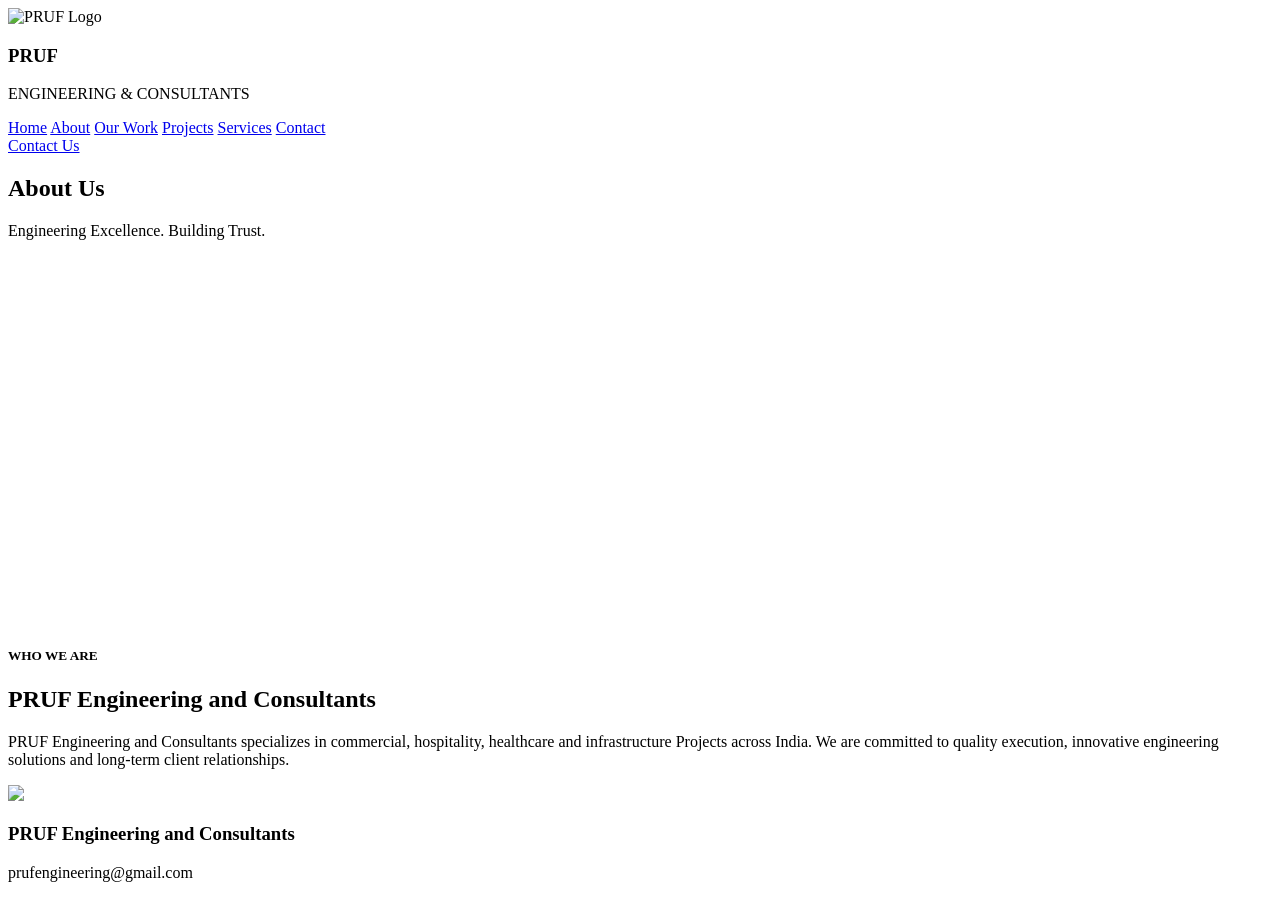
==== about.html @ b4ef23fe "Add files via upload" ====
<!DOCTYPE html>
<html lang="en">

<head>
<meta charset="UTF-8">
<meta name="viewport" content="width=device-width, initial-scale=1.0">
<title>About Us | PRUF Engineering and Consultants</title>
<link rel="stylesheet" href="css/style.css">
</head>

<body>

<header>

<div class="logo">

<img src="images/logo.png" alt="PRUF Logo">

<div class="logo-text">

<h3>PRUF</h3>

<p>ENGINEERING & CONSULTANTS</p>

</div>

</div>

<nav>
<a href="index.html">Home</a>
<a href="about.html">About</a>
<a href="our-work.html">Our Work</a>
<a href="Projects.html">Projects</a>
<a href="services.html">Services</a>
<a href="contact.html">Contact</a>
</nav>

<a href="contact.html" class="nav-btn">
Contact Us
</a>

</header>

<section class="hero" style="height:450px;">

<div class="hero-content">

<h1>About Us</h1>

<p>
Engineering Excellence. Building Trust.
</p>

</div>

</section>

<section class="about-home">

<div class="about-text">

<h5>WHO WE ARE</h5>

<h2>
PRUF Engineering and Consultants
</h2>

<p>

PRUF Engineering and Consultants specializes in
commercial, hospitality, healthcare and infrastructure
Projects across India.

We are committed to quality execution, innovative
engineering solutions and long-term client relationships.

</p>

</div>

<div class="about-image">

<img src="images/estimate-section.jpg">

</div>

</section>

<footer>

<div class="footer-content">

<h3>PRUF Engineering and Consultants</h3>

<p>prufengineering@gmail.com</p>

</div>

</footer>

</body>
</html>
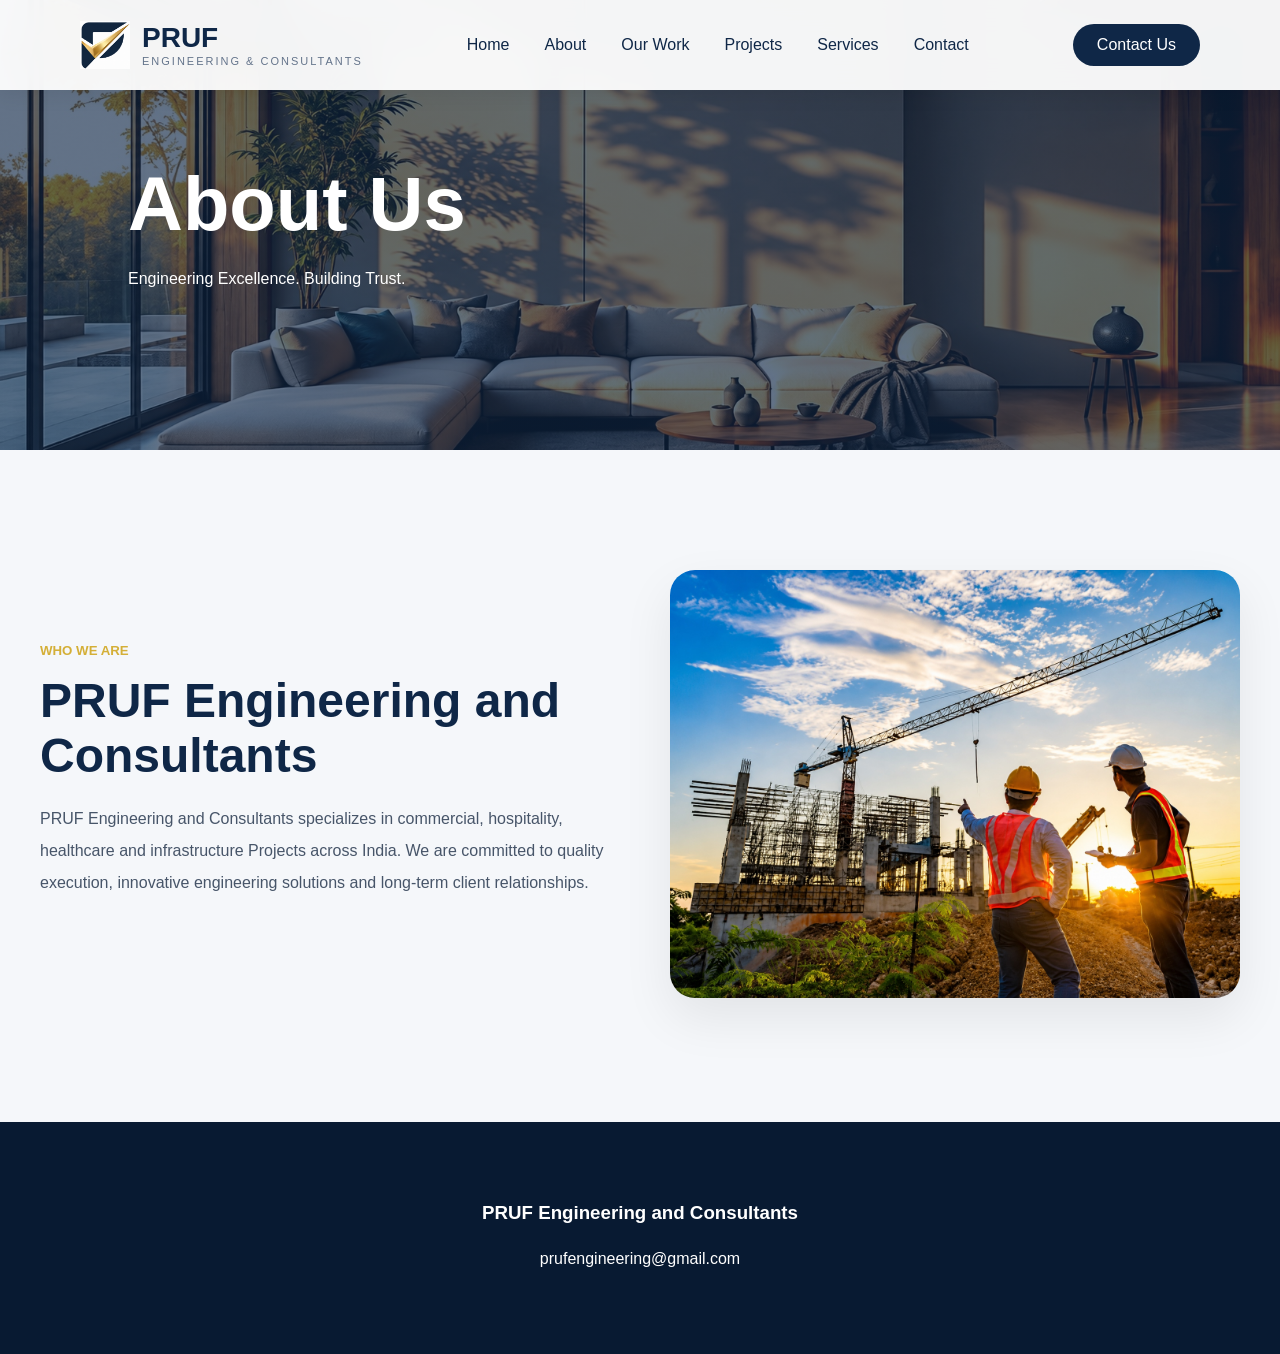
==== commit e2af0e22: "Add files via upload" ====
--- a/about.html
+++ b/about.html
@@ -30,7 +30,7 @@
 <a href="index.html">Home</a>
 <a href="about.html">About</a>
 <a href="our-work.html">Our Work</a>
-<a href="Projects.html">Projects</a>
+<a href="projects.html">Projects</a>
 <a href="services.html">Services</a>
 <a href="contact.html">Contact</a>
 </nav>
--- a/css/style.css
+++ b/css/style.css
@@ -0,0 +1,1041 @@
+/* =========================
+   GLOBAL
+========================= */
+
+*{
+margin:0;
+padding:0;
+box-sizing:border-box;
+font-family:'Poppins',sans-serif;
+}
+
+:root{
+
+--navy:#0F2747;
+--navy-light:#1A3B69;
+--gold:#D4AF37;
+--white:#ffffff;
+--light:#F5F7FA;
+--text:#475569;
+
+}
+
+html{
+scroll-behavior:smooth;
+}
+
+body{
+background:var(--light);
+overflow-x:hidden;
+color:var(--text);
+}
+
+/* =========================
+   HEADER
+========================= */
+
+header{
+
+position:fixed;
+
+top:0;
+left:0;
+
+width:100%;
+
+height:90px;
+
+display:flex;
+justify-content:space-between;
+align-items:center;
+
+padding:0 80px;
+
+background:rgba(255,255,255,.95);
+
+backdrop-filter:blur(15px);
+
+box-shadow:
+0 4px 20px rgba(0,0,0,.08);
+
+z-index:1000;
+}
+
+.logo{
+
+display:flex;
+align-items:center;
+gap:12px;
+}
+
+.logo img{
+
+width:55px;
+height:55px;
+
+object-fit:contain;
+}
+
+.logo-text{
+
+display:flex;
+flex-direction:column;
+
+line-height:1;
+}
+
+.logo-text h3{
+
+font-size:28px;
+
+font-weight:700;
+
+color:var(--navy);
+
+margin:0;
+}
+
+.logo-text p{
+
+font-size:11px;
+
+letter-spacing:2px;
+
+text-transform:uppercase;
+
+color:#64748B;
+
+margin-top:4px;
+}
+
+.logo img{
+
+width:50px;
+height:50px;
+
+object-fit:contain;
+}
+
+nav{
+
+display:flex;
+gap:35px;
+}
+
+nav a{
+
+text-decoration:none;
+
+color:var(--navy);
+
+font-weight:500;
+
+transition:.3s;
+}
+
+nav a:hover{
+
+color:var(--gold);
+}
+
+.nav-btn{
+
+background:var(--navy);
+
+color:white;
+
+padding:12px 24px;
+
+border-radius:50px;
+
+text-decoration:none;
+}
+
+/* =========================
+   HERO
+========================= */
+
+.hero{
+
+height:100vh;
+
+background:
+linear-gradient(
+rgba(15,39,71,.65),
+rgba(15,39,71,.65)
+),
+url('../images/hero.jpg');
+
+background-size:cover;
+background-position:center;
+
+display:flex;
+align-items:center;
+
+padding:0 10%;
+}
+
+.hero-content{
+
+max-width:700px;
+
+color:white;
+}
+
+.hero-tag{
+
+letter-spacing:3px;
+
+font-size:14px;
+
+margin-bottom:20px;
+}
+
+.hero h1{
+
+font-size:76px;
+
+line-height:1.1;
+
+margin-bottom:25px;
+}
+
+.hero-text{
+
+font-size:18px;
+
+line-height:1.8;
+
+margin-bottom:35px;
+}
+
+.hero-buttons{
+
+display:flex;
+gap:15px;
+}
+
+.btn{
+
+display:inline-block;
+
+background:var(--gold);
+
+color:var(--navy);
+
+padding:16px 32px;
+
+border-radius:50px;
+
+font-weight:600;
+
+text-decoration:none;
+
+transition:.3s;
+}
+
+.btn:hover{
+
+transform:translateY(-4px);
+}
+
+.btn-outline{
+
+display:inline-block;
+
+border:2px solid white;
+
+padding:16px 32px;
+
+border-radius:50px;
+
+text-decoration:none;
+
+color:white;
+}
+
+/* =========================
+   FLOATING CARDS
+========================= */
+
+.floating-services{
+
+max-width:1300px;
+
+margin:auto;
+
+margin-top:-90px;
+
+display:grid;
+
+grid-template-columns:
+repeat(3,1fr);
+
+gap:30px;
+
+padding:0 40px;
+
+position:relative;
+z-index:100;
+}
+
+.service-card{
+
+background:white;
+
+padding:45px 35px;
+
+border-radius:25px;
+
+text-align:center;
+
+box-shadow:
+0 20px 50px rgba(0,0,0,.08);
+
+transition:.3s;
+}
+
+.service-card:hover{
+
+transform:translateY(-10px);
+}
+
+.icon-circle{
+
+width:100px;
+height:100px;
+
+border-radius:50%;
+
+background:#F2F4F7;
+
+display:flex;
+justify-content:center;
+align-items:center;
+
+font-size:38px;
+
+margin:auto;
+
+margin-bottom:25px;
+}
+
+.service-card h3{
+
+color:var(--navy);
+
+margin-bottom:15px;
+}
+
+.service-card p{
+
+line-height:1.8;
+}
+
+.service-card a{
+
+display:inline-block;
+
+margin-top:20px;
+
+color:var(--navy);
+
+text-decoration:none;
+
+font-weight:600;
+}
+
+/* =========================
+   ABOUT HOME
+========================= */
+
+.about-home{
+
+max-width:1300px;
+
+margin:120px auto;
+
+display:grid;
+
+grid-template-columns:
+1fr 1fr;
+
+gap:60px;
+
+align-items:center;
+
+padding:0 40px;
+}
+
+.about-image img{
+
+width:100%;
+
+border-radius:25px;
+
+box-shadow:
+0 20px 50px rgba(0,0,0,.08);
+}
+
+.about-text h5{
+
+color:var(--gold);
+
+margin-bottom:15px;
+}
+
+.about-text h2{
+
+font-size:48px;
+
+color:var(--navy);
+
+margin-bottom:20px;
+}
+
+.about-text p{
+
+line-height:2;
+
+margin-bottom:30px;
+}
+
+/* =========================
+   ESTIMATE SECTION
+========================= */
+
+.estimate-section{
+
+max-width:1300px;
+
+margin:120px auto;
+
+display:grid;
+
+grid-template-columns:
+1fr 1fr;
+
+overflow:hidden;
+
+border-radius:30px;
+
+box-shadow:
+0 20px 50px rgba(0,0,0,.08);
+}
+
+.estimate-left{
+
+background:var(--navy);
+
+padding:80px;
+
+color:white;
+
+display:flex;
+
+flex-direction:column;
+
+justify-content:center;
+}
+
+.estimate-left h5{
+
+color:var(--gold);
+
+margin-bottom:15px;
+}
+
+.estimate-left h2{
+
+font-size:56px;
+
+margin-bottom:20px;
+}
+
+.estimate-left p{
+
+line-height:1.9;
+
+margin-bottom:30px;
+}
+
+.estimate-right img{
+
+width:100%;
+height:100%;
+
+object-fit:cover;
+
+display:block;
+}
+
+/* =========================
+   SECTION HEADER
+========================= */
+
+.section-header{
+
+text-align:center;
+
+margin-bottom:50px;
+}
+
+.section-header h5{
+
+color:var(--gold);
+
+margin-bottom:15px;
+}
+
+.section-header h2{
+
+font-size:48px;
+
+color:var(--navy);
+}
+
+/* =========================
+   Projects
+========================= */
+
+.featured-Projects{
+
+padding:120px 5%;
+}
+
+.project-grid{
+
+display:grid;
+
+grid-template-columns:
+repeat(3,1fr);
+
+gap:30px;
+}
+
+.project-card{
+
+background:white;
+
+border-radius:25px;
+
+overflow:hidden;
+
+box-shadow:
+0 20px 50px rgba(0,0,0,.08);
+
+transition:.3s;
+}
+
+.project-card:hover{
+
+transform:translateY(-10px);
+}
+
+.project-card img{
+
+width:100%;
+height:260px;
+
+object-fit:cover;
+}
+
+.project-content{
+
+padding:25px;
+}
+
+.project-content h3{
+
+color:var(--navy);
+
+margin-bottom:10px;
+}
+
+.center-btn{
+
+text-align:center;
+
+margin-top:50px;
+}
+
+/* =========================
+   STATS
+========================= */
+
+.stats{
+
+background:var(--navy);
+
+padding:100px 10%;
+
+display:grid;
+
+grid-template-columns:
+repeat(3,1fr);
+
+text-align:center;
+}
+
+.stat-box h2{
+
+font-size:70px;
+
+color:var(--gold);
+
+margin-bottom:10px;
+}
+
+.stat-box p{
+
+color:white;
+}
+
+/* =========================
+   CLIENTS
+========================= */
+
+.clients{
+
+padding:120px 5%;
+}
+
+.client-logos{
+
+display:flex;
+
+justify-content:center;
+align-items:center;
+gap:60px;
+
+flex-wrap:wrap;
+}
+
+.client-logos img{
+
+height:80px;
+
+opacity:.85;
+
+transition:.3s;
+}
+
+.client-logos img:hover{
+
+opacity:1;
+}
+
+/* =========================
+   CTA
+========================= */
+
+.cta{
+
+background:white;
+
+padding:120px 20px;
+
+text-align:center;
+}
+
+.cta h2{
+
+font-size:50px;
+
+color:var(--navy);
+
+margin-bottom:20px;
+}
+
+.cta p{
+
+max-width:700px;
+
+margin:auto;
+
+margin-bottom:35px;
+}
+
+/* =========================
+   FOOTER
+========================= */
+
+footer{
+
+background:#081A32;
+
+padding:80px 20px;
+
+color:white;
+
+text-align:center;
+}
+
+.footer-content{
+
+max-width:700px;
+
+margin:auto;
+}
+
+.footer-content h3{
+
+margin-bottom:20px;
+}
+
+.footer-content p{
+
+line-height:1.9;
+}
+
+/* =========================
+   RESPONSIVE
+========================= */
+
+@media(max-width:992px){
+
+.hero h1{
+font-size:52px;
+}
+
+.floating-services{
+grid-template-columns:1fr;
+}
+
+.about-home{
+grid-template-columns:1fr;
+}
+
+.estimate-section{
+grid-template-columns:1fr;
+}
+
+.project-grid{
+grid-template-columns:1fr;
+}
+
+.stats{
+grid-template-columns:1fr;
+gap:40px;
+}
+
+header{
+padding:0 20px;
+}
+
+nav{
+display:none;
+}
+
+}
+
+@media(max-width:768px){
+
+.hero{
+padding:0 25px;
+}
+
+.hero-buttons{
+flex-direction:column;
+}
+
+.hero h1{
+font-size:42px;
+}
+
+.section-header h2{
+font-size:36px;
+}
+
+.about-text h2{
+font-size:36px;
+}
+
+.estimate-left h2{
+font-size:40px;
+}
+
+.cta h2{
+font-size:38px;
+}
+
+}
+/* ==========================
+OUR WORK PAGE
+========================== */
+
+.work-hero{
+
+height:450px;
+
+background:
+linear-gradient(
+rgba(15,39,71,.85),
+rgba(15,39,71,.85)
+),
+url('../images/hero.jpg');
+
+background-size:cover;
+background-position:center;
+
+display:flex;
+justify-content:center;
+align-items:center;
+
+text-align:center;
+
+padding:20px;
+}
+
+.work-hero-content{
+
+max-width:800px;
+
+color:white;
+}
+
+.work-hero-content h5{
+
+color:var(--gold);
+
+letter-spacing:3px;
+
+margin-bottom:15px;
+}
+
+.work-hero-content h1{
+
+font-size:60px;
+
+margin-bottom:20px;
+}
+
+.work-hero-content p{
+
+line-height:1.8;
+}
+
+.category-grid{
+
+padding:100px 8%;
+
+display:grid;
+
+grid-template-columns:
+repeat(auto-fit,minmax(320px,1fr));
+
+gap:30px;
+}
+
+.category-card{
+
+background:white;
+
+padding:45px;
+
+border-radius:25px;
+
+box-shadow:
+0 15px 40px rgba(0,0,0,.08);
+
+text-decoration:none;
+
+transition:.3s;
+
+position:relative;
+
+overflow:hidden;
+}
+
+.category-card:hover{
+
+transform:translateY(-10px);
+}
+
+.category-card::before{
+
+content:"";
+
+position:absolute;
+
+top:0;
+left:0;
+
+width:100%;
+height:5px;
+
+background:var(--gold);
+}
+
+.category-card h3{
+
+font-size:28px;
+
+color:var(--navy);
+
+margin-bottom:15px;
+}
+
+.category-card p{
+
+color:#64748B;
+
+margin-bottom:25px;
+}
+
+.category-card span{
+
+color:var(--navy);
+
+font-weight:600;
+}
+/* ==========================
+NETFLIX PROJECT CARDS
+========================== */
+
+.project-showcase{
+
+padding:100px 8%;
+
+display:grid;
+
+grid-template-columns:
+repeat(auto-fit,minmax(350px,1fr));
+
+gap:35px;
+}
+
+.showcase-card{
+
+background:white;
+
+border-radius:25px;
+
+overflow:hidden;
+
+box-shadow:
+0 20px 50px rgba(0,0,0,.08);
+
+transition:.4s;
+
+cursor:pointer;
+}
+
+.showcase-card:hover{
+
+transform:
+translateY(-10px)
+scale(1.02);
+}
+
+.showcase-image{
+
+height:280px;
+
+overflow:hidden;
+}
+
+.showcase-image img{
+
+width:100%;
+height:100%;
+
+object-fit:cover;
+
+transition:1s;
+}
+
+.showcase-card:hover img{
+
+transform:scale(1.1);
+}
+
+.showcase-title{
+
+padding:25px;
+
+background:var(--navy);
+
+color:white;
+
+font-size:22px;
+
+font-weight:600;
+
+text-align:center;
+}
+.project-showcase{
+
+padding:100px 8%;
+
+display:grid;
+
+grid-template-columns:
+repeat(auto-fit,minmax(320px,1fr));
+
+gap:30px;
+}
+
+.showcase-card{
+
+background:white;
+
+border-radius:20px;
+
+overflow:hidden;
+
+text-decoration:none;
+
+box-shadow:
+0 15px 40px rgba(0,0,0,.08);
+
+transition:.4s;
+}
+
+.showcase-card:hover{
+
+transform:
+translateY(-10px)
+scale(1.02);
+}
+
+.showcase-image{
+
+height:260px;
+
+overflow:hidden;
+}
+
+.showcase-image img{
+
+width:100%;
+height:100%;
+
+object-fit:cover;
+
+transition:1s;
+}
+
+.showcase-card:hover img{
+
+transform:scale(1.1);
+}
+
+.showcase-title{
+
+background:var(--navy);
+
+color:white;
+
+padding:20px;
+
+font-weight:600;
+
+text-align:center;
+
+font-size:18px;
+}
+.work-hero{
+
+margin-top:90px;
+}
